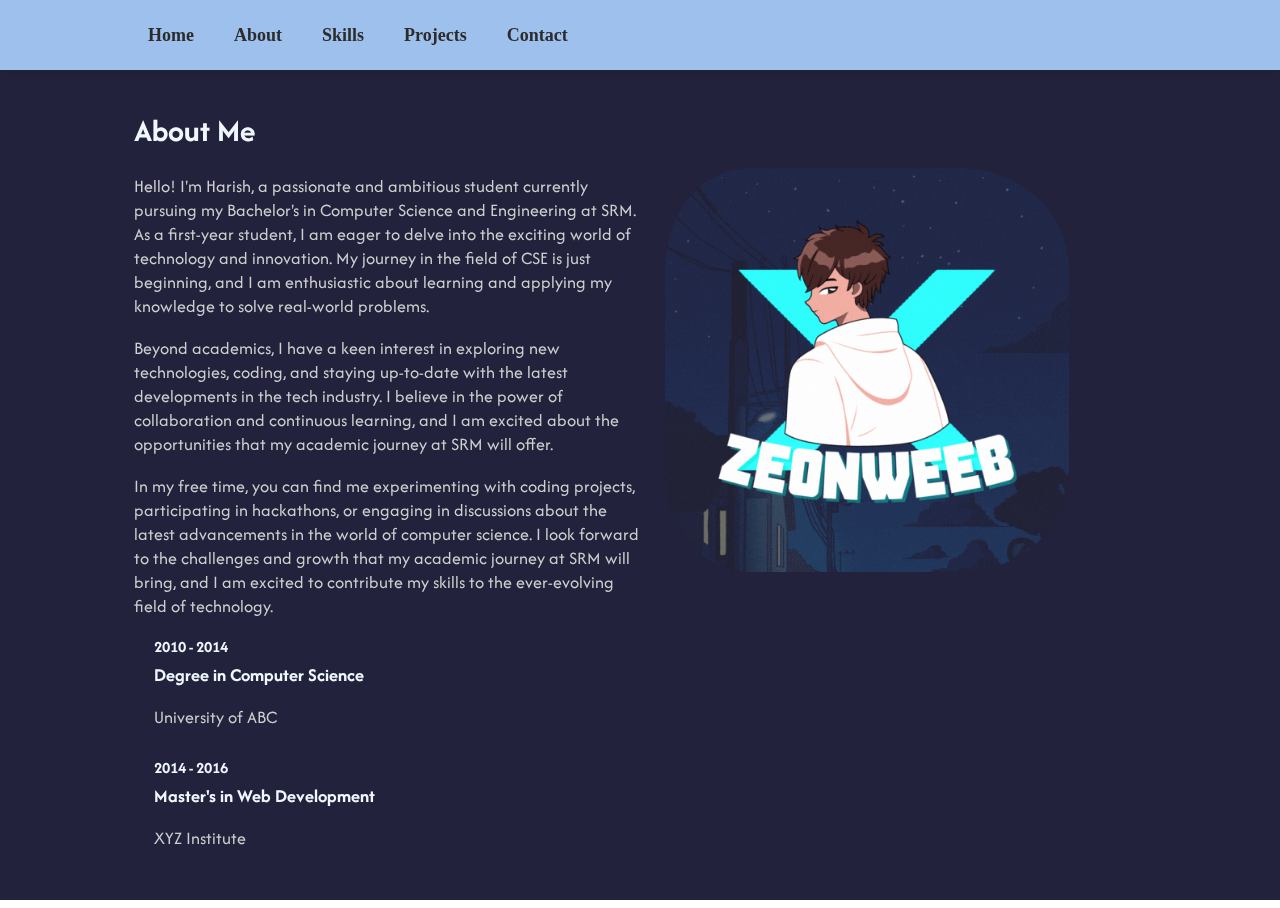
==== about.html @ 365da3ce "first commit" ====
<!DOCTYPE html>
<html lang="en">
<head>
    <meta charset="UTF-8">
    <meta name="viewport" content="width=device-width, initial-scale=1.0">
    <title>About</title>
    <link rel="stylesheet" href="styles.css">
    <link rel="preconnect" href="https://fonts.googleapis.com">
    <link rel="preconnect" href="https://fonts.gstatic.com" crossorigin>
    <link href="https://fonts.googleapis.com/css2?family=Afacad&display=swap" rel="stylesheet">
</head>
<body>
    <div class="background"></div>
    <!-- Navigation Bar -->
    <nav class="menu-bar">
        <div class="container">
            <div class="menu-toggle" id="mobile-menu">
                <span></span>
                <span></span>
                <span></span>
            </div>
            <ul class="menu-items">
                <li><a href="index.html">Home</a></li>
                <li><a href="about.html">About</a></li>
                <li><a href="skills.html">Skills</a></li>
                <li><a href="projects.html">Projects</a></li>
                <li><a href="contact.html">Contact</a></li>
                <li class="social-icons">
                    <a href="https://www.linkedin.com/in/your-linkedin-profile" target="_blank"><i class="fab fa-linkedin"></i></a>
                    <a href="https://github.com/your-github-profile" target="_blank"><i class="fab fa-github"></i></a>
                    <!-- Add more social media links and icons as needed -->
                </li>
            </ul>
        </div>
    </nav>

    <!-- Page Content -->
    <section id="page-content" class="page-content">
        <div class="container">
            <div class="about-content">
                <div class="about-text">
                    <h1>About Me</h1>
                    <p>Hello! I'm Harish, a passionate and ambitious student currently pursuing my Bachelor's in Computer Science and Engineering at SRM. As a first-year student, I am eager to delve into the exciting world of technology and innovation. My journey in the field of CSE is just beginning, and I am enthusiastic about learning and applying my knowledge to solve real-world problems.</p>
                    <p>Beyond academics, I have a keen interest in exploring new technologies, coding, and staying up-to-date with the latest developments in the tech industry. I believe in the power of collaboration and continuous learning, and I am excited about the opportunities that my academic journey at SRM will offer.</p>
                    <p>In my free time, you can find me experimenting with coding projects, participating in hackathons, or engaging in discussions about the latest advancements in the world of computer science. I look forward to the challenges and growth that my academic journey at SRM will bring, and I am excited to contribute my skills to the ever-evolving field of technology.</p>
                </div>
                <div class="photo-section">
                    <!-- Replace the placeholder with the actual image source -->
                    <img src="background_img/rakiia gaming badge logo.gif" alt="Your Photo">
                </div>
            </div>
            <div class="educational-timeline">
                <div class="timeline-item">
                    <span class="timeline-date">2010 - 2014</span>
                    <h3>Degree in Computer Science</h3>
                    <p>University of ABC</p>
                </div>
                <div class="timeline-item">
                    <span class="timeline-date">2014 - 2016</span>
                    <h3>Master's in Web Development</h3>
                    <p>XYZ Institute</p>
                </div>
                <!-- Add more timeline items as needed -->
            </div>
        </div>
    </section>

    <!-- Footer -->
    <footer>
        <div class="container">
            <p id="current-year"></p>
        </div>
    </footer>

    <script src="script.js"></script>
</body>
</html>
---- styles.css ----
.body {
    font-family: Afacad;
    margin: 0;
    padding: 0;
    box-sizing: border-box;
    overflow-x: hidden;
}

.background {
    position: fixed;
    top: 0;
    left: 0;
    width: 100%;
    height: 100%;
    background-color: rgb(34, 34, 60);
    z-index: -1;

}

.menu-bar {
    position: fixed;
    top: 0;
    left: 0;
    width: 100%;
    background-color: rgba(171, 210, 255, 0.9);
    box-shadow: 0px 2px 10px rgba(0, 0, 0, 0.1);
    z-index: 1000;
    backdrop-filter: blur(50px);
}

.menu-bar ul {
    list-style: none;
    padding: 0;
    display: flex;
    justify-content: center;
    align-items: center;
    height: 50px;
}

.menu-bar li {
    margin: 0 20px;
}

.menu-bar a {
    text-decoration: none;
    color: #2c2c2c;
    font-weight: bold;
    font-size: 18px;
    transition: color 0.3s ease-in-out;
}

.menu-bar a:hover {
    color: #ffffff;
}

.container {
    width: 80%;
    margin: 0 auto;
    color: aliceblue;
}

.container p {
    font-size: 18px;
    color: #cfcfcf;
}

.container ul {
    list-style: none;
    padding: 0;
}

.container ul li {
    display: inline-block;
    margin: 0 10px;
}

.header {
    background-color: rgba(51, 51, 51, 0.9);
    padding: 20px 0;
    text-align: center;
}

.header h1 {
    margin: 0;
}

.header p {
    margin: 5px 0 0;
}

.section {
    padding: 100px 0;
    background-color: rgba(191, 190, 190, 0.9); /* White translucent background */
    border-radius: 10px;
    box-shadow: 0 0 20px rgba(0, 0, 0, 0.1); /* Subtle shadow */
    backdrop-filter: blur(10px);
}

.about,
.skills,
.projects,
.contact {
    background-blend-mode: overlay;
}

.about {
    padding-top: 70px;
}

.section h2 {
    text-align: center;
    color: #333;
}

.ul {
    list-style: none;
    padding: 0;
}

.ul li {
    display: inline-block;
    margin: 0 10px;
}

.footer {
    background-color: rgba(51, 51, 51, 0.9); /* Dark translucent background */
    text-align: center;
    padding: 20px 0;
    position: fixed;
    bottom: 0;
    width: 100%;
}

.menu-bar .social-icons {
    margin-left: auto;
}

.pf1,
.pf2,
.pf3,
.pf4 {
    border-style: none;
    border-radius: 80%;
}

.pf3,
.pf4 {
    height: 50px;
    width: 50px;
}

.menu-bar .social-icons a {
    font-size: 24px;
    margin: 0 10px;
    transition: color 0.3s ease-in-out;
}

.menu-bar .social-icons a:hover {
    color: #ffffff;
}

.menu-bar .menu-items {
    display: flex;
    align-items: center;
    list-style: none;
    margin: 0;
    padding: 0;
    color: black;
}

.menu-bar .menu-items {
    list-style: none;
    margin: 0;
    padding: 0;
    display: flex;
    align-items: center;
}

.menu-bar .menu-items li {
    margin: 0 20px;
}

.menu-bar .social-icons {
    margin-left: auto;
}

.pf1 {
    height: 50px;
    width: 50px;
    margin: auto;
    padding: auto;
    justify-content: center;
}

.pf2 {
    height: 50px;
    width: 50px;
    margin: auto;
    padding: auto;
    justify-content: center;
}

.menu-bar .container {
    display: flex;
    justify-content: space-between;
    align-items: center;
    height: 70px;
}

.menu-bar .menu-toggle {
    display: none;
    flex-direction: column;
    cursor: pointer;
}

.menu-bar .menu-toggle span {
    background-color: #525252;
    height: 5px;
    width: 30px;
    margin: 6px 0;
    display: block;
    transition: 0.3s;
}

.background.about,
.background.projects,
.background.skills,
.background.contact {
    position: fixed;
    top: 0;
    left: 0;
    width: 100%;
    height: 100%;
    background-color: rgb(34, 34, 60);
    z-index: -1;
}

.page-content {
    padding-top: 60px;
    color: #000000;
    margin-bottom: 30px;
}

#about {
    text-align: left;
    background-color: rgb(46, 46, 82);
    padding: 50px;
    border-radius: 25px;
    box-shadow: 0 0 15px rgba(0, 0, 0, 0.1);
    margin-top: 20px;
    -webkit-border-radius: 25px;
    -moz-border-radius: 25px;
    -ms-border-radius: 25px;
    -o-border-radius: 25px;
    margin-left: 60px;
    margin-right: 60px;
}

.about-content {
    display: flex;
    justify-content: center;
    align-items: center;
    flex-wrap: wrap;
    margin-top: 20px;
}

.about-text {
    font-family: Afacad;
    flex: 1;
    max-width: 600px;
}

.photo-section {
    flex: 1;
    margin-top: 20px;
}

.photo-section img {
    padding-left: 25px;
    max-width: 80%;
    border-radius: 25%;
    /*Optional: Add rounded corners to the photo */;
    -webkit-border-radius: 25%;
    -moz-border-radius: 25%;
    -ms-border-radius: 25%;
    -o-border-radius: 25%;
}

/* Add styles for the project list */
.project-list {
    display: flex;
    flex-wrap: wrap;
    justify-content: left;
}

.project {
    width: 300px;
    margin: 15px;
    padding: 15px;
    border: 1px solid rgb(46, 46, 82);
    background-color: rgb(46, 46, 82);
    border-radius: 8px;
    font-family: Afacad;
    transition: transform 0.3s ease-in-out;
}

.project:hover {
    transform: scale(1.05);
    box-shadow: 0 0 15px rgba(0, 0, 0, 0.2);
}

.project h3 {
    font-size: 1.5em;
    margin-bottom: 10px;
}

.project p {
    margin-bottom: 8px;
}

.project a {
    display: inline-block;
    background-color: #333;
    color: white;
    padding: 8px 12px;
    text-decoration: none;
    border-radius: 5px;
    transition: background-color 0.3s ease-in-out;
}

.project a:hover {
    background-color: #555;
}

/* skills section */
#skills {
    text-align: center;
    padding: 15px 0;
    background-color: rgb(46, 46, 82);
    border-radius: 25px;
    margin-top: 30px;
    margin-left: 60px;
    margin-right: 60px;
    font-family: Afacad;
}

.skills-container {
    display: flex;
    flex-wrap: wrap;
    justify-content: center;
}

.skill {
    margin: 15px;
    text-align: center;
    cursor: pointer;
    transition: transform 0.3s ease-in-out;
}

.skill:hover {
    transform: scale(1.1);
}

.skill img {
    width: 100px;
    height: 100px;
    border-radius: 25%;
    margin-bottom: 10px;
    -webkit-border-radius: 25%;
    -moz-border-radius: 25%;
    -ms-border-radius: 25%;
    -o-border-radius: 25%;
}

.skill i {
    font-size: 3em;
    color: #333;
    transition: color 0.3s ease-in-out;
}

.skill:hover i {
    color: #007bff; /* Change to your preferred hover color */
}

.skill p {
    margin-top: 10px;
    font-size: 1.2em;
    color: #eaeaea;
}

/* Add styles for the educational timeline */
.educational-timeline {
    display: flex;
    flex-direction: column;
}

.timeline-item {
    position: relative;
    padding-left: 20px;
    margin-bottom: 20px;
    cursor: pointer;
    transition: transform 0.3s ease-in-out;
    font-family: Afacad;
}

.timeline-item:hover {
    transform: scale(1.05);
    box-shadow: 0 0 15px rgba(0, 0, 0, 0.2);
}

.timeline-date {
    position: static;
    left: 0;
    top: 0;
    font-weight: bold;
}

.timeline-item h3 {
    margin-top: 5px;
    margin-bottom: 5px;
}

.timeline-item p {
    margin-bottom: 8px;
}

/* Contact Form */
.contact-form {
    background-color: rgb(46, 46, 82);
    background-color: rgb(46, 46, 82);
    border-radius: 8px;
    padding: 40px;
    margin-top: 40px;
    box-shadow: 0 0 15px rgba(0, 0, 0, 0.1);
}

.contact-form h3 {
    color: #ffffff;
    margin-bottom: 20px;
}

.form {
    display: grid;
    gap: 20px;
}

.form-group {
    position: relative;
}

.label {
    font-size: 1.2em;
    color: #333;
}

.input,
.textarea {
    width: 100%;
    padding: 10px;
    font-size: 1em;
    border: 1px solid #ddd;
    border-radius: 5px;
    margin-top: 5px;
    transition: border-color 0.3s ease-in-out;
}

.input:focus,
.textarea:focus {
    border-color: #007bff;
}

.button {
    background-color: #007bff;
    color: #fff;
    padding: 10px 20px;
    border: none;
    border-radius: 5px;
    cursor: pointer;
    font-size: 1.2em;
    transition: background-color 0.3s ease-in-out;
}

.button:hover {
    background-color: #0056b3;
}
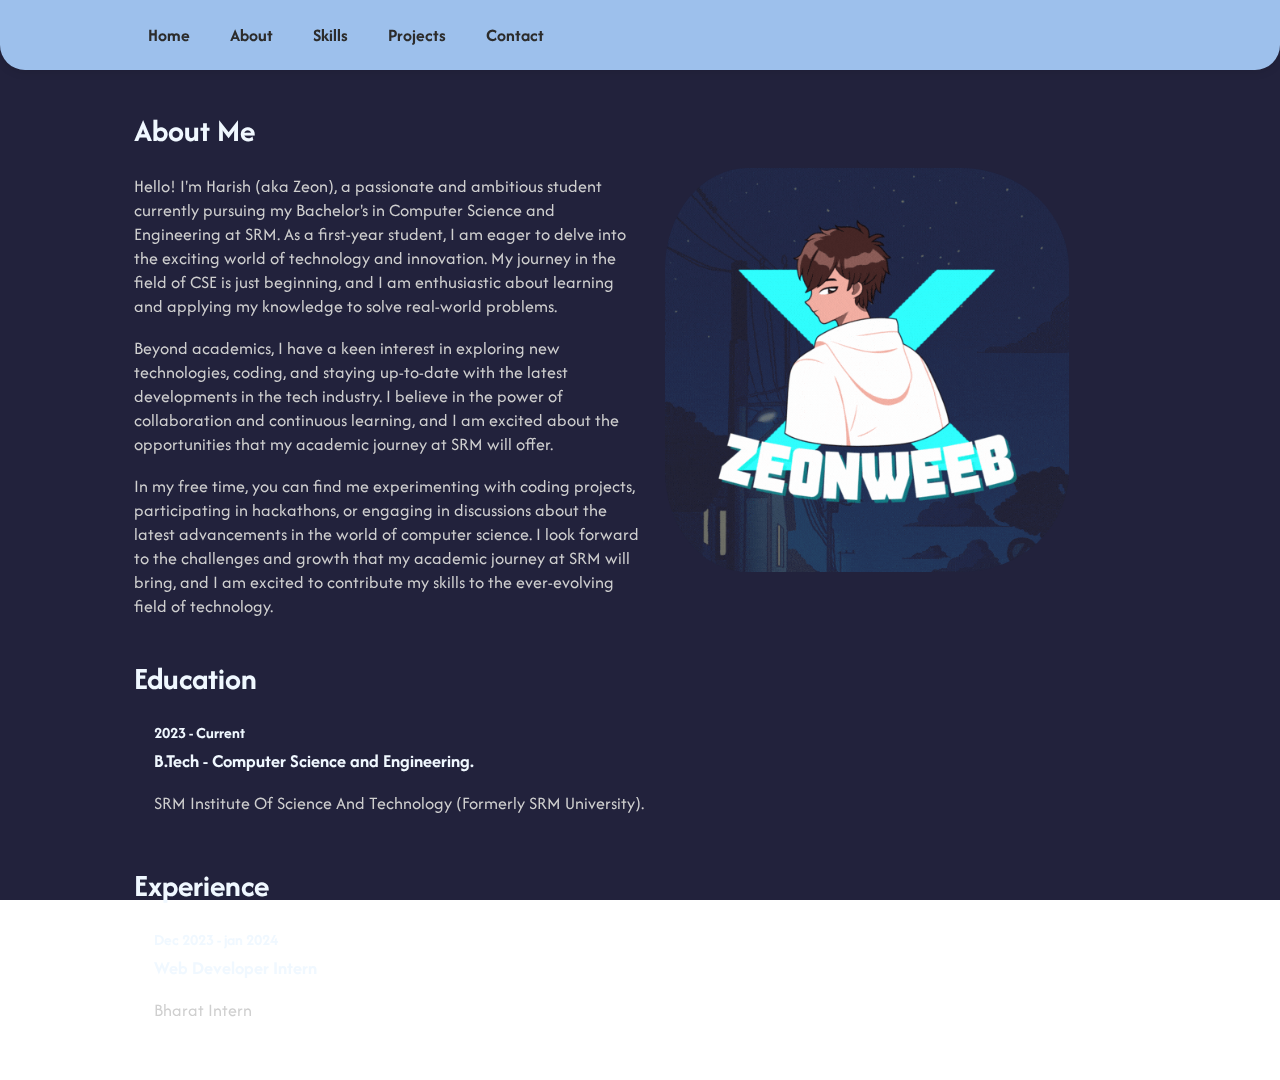
==== commit 217f8a6a: "git commit" ====
--- a/about.html
+++ b/about.html
@@ -9,6 +9,7 @@
     <link rel="preconnect" href="https://fonts.googleapis.com">
     <link rel="preconnect" href="https://fonts.gstatic.com" crossorigin>
     <link href="https://fonts.googleapis.com/css2?family=Afacad&display=swap" rel="stylesheet">
+    <meta name="viewport" content="width=device-width, initial-scale=1.0">
 </head>
 <body>
     <div class="background"></div>
@@ -41,27 +42,29 @@
             <div class="about-content">
                 <div class="about-text">
                     <h1>About Me</h1>
-                    <p>Hello! I'm Harish, a passionate and ambitious student currently pursuing my Bachelor's in Computer Science and Engineering at SRM. As a first-year student, I am eager to delve into the exciting world of technology and innovation. My journey in the field of CSE is just beginning, and I am enthusiastic about learning and applying my knowledge to solve real-world problems.</p>
+                    <p>Hello! I'm Harish (aka Zeon), a passionate and ambitious student currently pursuing my Bachelor's in Computer Science and Engineering at SRM. As a first-year student, I am eager to delve into the exciting world of technology and innovation. My journey in the field of CSE is just beginning, and I am enthusiastic about learning and applying my knowledge to solve real-world problems.</p>
                     <p>Beyond academics, I have a keen interest in exploring new technologies, coding, and staying up-to-date with the latest developments in the tech industry. I believe in the power of collaboration and continuous learning, and I am excited about the opportunities that my academic journey at SRM will offer.</p>
                     <p>In my free time, you can find me experimenting with coding projects, participating in hackathons, or engaging in discussions about the latest advancements in the world of computer science. I look forward to the challenges and growth that my academic journey at SRM will bring, and I am excited to contribute my skills to the ever-evolving field of technology.</p>
                 </div>
                 <div class="photo-section">
-                    <!-- Replace the placeholder with the actual image source -->
                     <img src="background_img/rakiia gaming badge logo.gif" alt="Your Photo">
                 </div>
             </div>
             <div class="educational-timeline">
+                <h1 class="about-text">Education</h1>
                 <div class="timeline-item">
-                    <span class="timeline-date">2010 - 2014</span>
-                    <h3>Degree in Computer Science</h3>
-                    <p>University of ABC</p>
+                    <span class="timeline-date">2023 - Current</span>
+                    <h3>B.Tech - Computer Science and Engineering.</h3>
+                    <p>SRM Institute Of Science And Technology (Formerly SRM University).</p>
                 </div>
+            </div>
+            <div class="work-timeline">
+                <h1 class="about-text">Experience</h1>
                 <div class="timeline-item">
-                    <span class="timeline-date">2014 - 2016</span>
-                    <h3>Master's in Web Development</h3>
-                    <p>XYZ Institute</p>
+                    <span class="timeline-date">Dec 2023 - jan 2024</span>
+                    <h3>Web Developer Intern</h3>
+                    <p>Bharat Intern</p>
                 </div>
-                <!-- Add more timeline items as needed -->
             </div>
         </div>
     </section>
--- a/styles.css
+++ b/styles.css
@@ -26,6 +26,8 @@
     box-shadow: 0px 2px 10px rgba(0, 0, 0, 0.1);
     z-index: 1000;
     backdrop-filter: blur(50px);
+    border-bottom-left-radius: 25px;
+    border-bottom-right-radius: 25px;
 }
 
 .menu-bar ul {
@@ -166,6 +168,7 @@
     margin: 0;
     padding: 0;
     color: black;
+    font-family: Afacad;
 }
 
 .menu-bar .menu-items {
@@ -394,6 +397,11 @@
     flex-direction: column;
 }
 
+.work-timeline {
+    display: flex;
+    flex-direction: column;
+}
+
 .timeline-item {
     position: relative;
     padding-left: 20px;
@@ -432,54 +440,65 @@
     padding: 40px;
     margin-top: 40px;
     box-shadow: 0 0 15px rgba(0, 0, 0, 0.1);
+    font-family: Afacad;
 }
 
 .contact-form h3 {
-    color: #ffffff;
+    color: #007bff;
+    font-size: 1.5em;
     margin-bottom: 20px;
 }
 
-.form {
-    display: grid;
-    gap: 20px;
-}
-
 .form-group {
-    position: relative;
+    margin-bottom: 20px;
 }
 
 .label {
-    font-size: 1.2em;
-    color: #333;
-}
-
-.input,
+    display: block;
+    font-weight: bold;
+    margin-bottom: 10px;
+}
+
+.input[type="text"],
+.input[type="email"],
 .textarea {
     width: 100%;
     padding: 10px;
     font-size: 1em;
     border: 1px solid #ddd;
     border-radius: 5px;
-    margin-top: 5px;
     transition: border-color 0.3s ease-in-out;
 }
 
-.input:focus,
+.input[type="text"]:focus,
+.input[type="email"]:focus,
 .textarea:focus {
     border-color: #007bff;
 }
 
-.button {
+.button[type="submit"] {
     background-color: #007bff;
     color: #fff;
     padding: 10px 20px;
     border: none;
     border-radius: 5px;
     cursor: pointer;
-    font-size: 1.2em;
+    font-size: 1em;
     transition: background-color 0.3s ease-in-out;
 }
 
-.button:hover {
+.button[type="submit"]:hover {
     background-color: #0056b3;
 }
+
+/* Default styles for all screen sizes */
+
+/* Media query for small screens (up to 767px) */
+@media (max-width: 767px) {
+    /* Styles for small screens */
+    body {
+        font-size: 16px; /* Adjust font size for smaller screens */
+    }
+
+    /* Adjust other styles as needed for small screens */
+}
